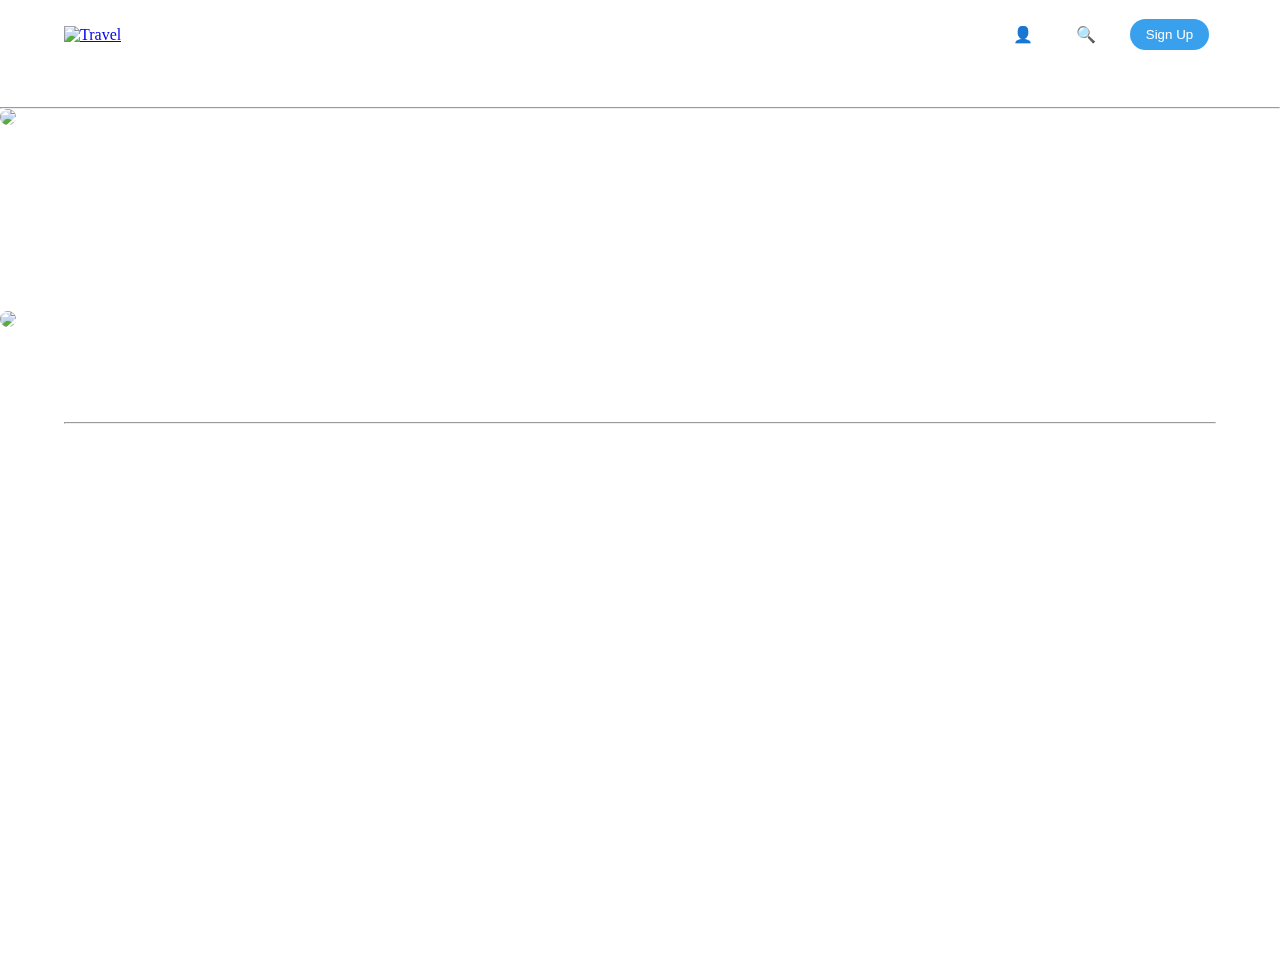
==== aboutUs.html @ ae4ca6db "First commit" ====
<!DOCTYPE html>
<html lang="en">

<head>
    <meta charset="UTF-8">
    <meta name="viewport" content="width=device-width, initial-scale=1.0">
    <title>Document</title>
    <link href="https://cdn.jsdelivr.net/npm/bootstrap@5.0.2/dist/css/bootstrap.min.css" rel="stylesheet"
        integrity="sha384-EVSTQN3/azprG1Anm3QDgpJLIm9Nao0Yz1ztcQTwFspd3yD65VohhpuuCOmLASjC" crossorigin="anonymous">
    <link rel="stylesheet" href="aboutUs.css">
</head>

<body>
    <div class="background"></div>


    <div class="frontNavbar" style="margin:auto; width:90%; height:70px">
        <a href="index.html" class="logo"><img style="width:130px;"
                src="/public/Pink_Minimal_Typography_Logo___2_-removebg-preview - Copy.png" alt="Travel"></a>
        <ul class="nav-links">
            <li><a href="index.html">Home</a></li>
            <li><a href="destination.html">Discover</a></li>
            <li><a href="destination.html">Bookings</a></li>
            <li><a href="aboutUs.html">About Us</a></li>
            <li><a href="contact1.html">Support</a></li>
            <li>
                <div class="profile-icon">👤</div>
            </li>
            <li>
                <div class="search-icon">🔍</div>
            </li>
            <li><button id="signup" class="signup-btn">Sign Up</button></li>
        </ul>
    </div>



    <section class="main_heading my-5">
        <div class="text-center ">
            <h1 class="display-4" style="color:white">About us</h1>
            <hr class="w-25 mx-auto" />
        </div>

    </section>

    
    <div class="container">

        <div class="row my-5">
            <div class="col-lg-6 col-md-6 col-12 col-xxl-6">
                <figure>
                    <img src="/public/front-view-beautiful-young-businesswoman-black-jacket-blue-shirt-observing-little-globe-smiling-front-table-business-job-office.jpg" class="img-fluid about_img">
                </figure>
            </div>
            <div class="col-lg-6 col-md-6 col-12 col-xxl-6 d-flex justify-content-center align-items-start flex-column">
                <h1>Our Goal</h1>
                <p>Welcome to Travel code symphony, where we turn your travel dreams into reality. Our passion for
                    exploration and adventure has inspired us to create a platform that caters to the wanderlust in you.
                    At Travel code symphony, we believe that every journey is a story waiting to be told. Whether you're
                    an avid traveler seeking new horizons or someone planning their first escape, we are here to make
                    your travel experiences seamless and unforgettable.
                </p>
            </div>
        </div>
        <!-- 1st row end -->




        <!-- second row -->
        <div class="row my-5">
            <div class="col-lg-6 col-md-6 col-12 col-xxl-6 d-flex justify-content-center align-items-start flex-column">
                <h1>Our Journey</h1>
                <p>Our team is comprised of seasoned travelers, travel enthusiasts, and experts in the field who are
                    dedicated to curating exceptional travel experiences. From exotic destinations to
                    off-the-beaten-path gems, we strive to provide you with a diverse array of options.
                    Discover the world with confidence, knowing that Travel code symphony is with you every step of the
                    way. Join us on this exciting journey, and let's create memories that will last a lifetime.</p>
            </div>

            <div class="col-lg-6 col-md-6 col-12 col-xxl-6 my-5">
                <figure>
                    <img src="/public/i-am-here-help-you-with-your-booking-travel-questions-female-sales-agent-holding-plane-tickets-while-smiling-making-eye-contact-travel-agency.jpg" class="img-fluid about_img">
                </figure>
            </div>

        </div>
    </div>

    <!-- /faq -->


    <div class="faq">

        <h2>Frequently Asked Questions (FAQs)</h2>
            <hr>
            <ul>
                <li><strong>Q: How do I book a trip?</strong> </li>
                <li><strong>A:</strong> You can easily book a trip through our website by following the simple booking process.</li>
                
                <li><strong>Q: Are there group discounts available?</strong> </li>
                <li><strong>A:</strong> Yes, we offer group discounts for certain travel packages. Contact our support for more details.</li>
              
                <li><strong>Q: What payment methods do we accept?</strong></li>
                <li><strong>A:</strong>We accept major credit cards, including Visa, MasterCard, and American Express. Additionally, some
                    destinations may offer alternative payment methods</li>
                   
                <li><strong>Q: What is the cancellation policy?</strong> </li>
                <li><strong>A:</strong> Our cancellation policy varies based on the type of trip. Check our terms and conditions for detailed information.</li>
                
                <li><strong>Q: Can I make changes to my booking after it's confirmed?</strong></li>
                <li><strong>A:</strong> Yes, you can make certain modifications to your booking. Please log in to your account or contact
                    our customer support for assistance.</li>
                   
                <li><strong>Q:  How can I contact customer support?</strong></li>
                <li><strong>A:</strong> You can reach our customer support team through the contact information provided on our website.</li>
               
            </ul>
    </div>
</body>

</html>
---- aboutUs.css ----
*{
    margin: 0px;
    padding: 0px;
}
.background {
    margin: auto;
    margin-top:-50px;
    width:110%;
     height:120vh;
      background-image: url(/public/tokyo-cityscape-night-japan.jpg);
      background-position: center;
      background-size:cover;
      filter: blur(10px);
      position: fixed;
      z-index: -2;
}
.container h1,p{
    color:white;
    text-align: justify;
}
.about_img{
	/* min-width: 100%; */
	max-height: 280px;
  border-radius: 20px;
}
.faq{
    margin: 5%;
    color:white;
}
.faq h2{
    text-align: center;
}
.faq li{
    margin-top:1%;
}
.faq ul li:nth-child(2n+1){
 margin-top:3%;
}


.frontNavbar {
    
    /* background-color: rgba(255, 255, 255, 0); */
    width: 90%;
    color: white;
    /* padding-top: 10px; */
    display: flex;
    justify-content: space-between;
    align-items: center;
    /* border:solid; */
    border-bottom: solid 0.5px;
    /* /* top:700px; */
    position: sticky;
    /* border: solid; */
    box-sizing: border-box;
   
  }
  .nav-links {
    width: 60%;
    list-style: none;
    display: flex;
    justify-content: space-around;
    align-items: center;
    gap: 20px;
    /* border: solid; */
  }
  
  .nav-links li {
    margin: 0;
  }
  
  .nav-links a {
    font-size: large;
    text-decoration: none;
    color: white;
    padding-bottom: 11px;
  }
  .nav-links a:hover {
    border-bottom: solid 7px;
    border-radius: 5px;
  }
  .profile-icon,
  .search-icon {
    margin-left: 10px;
    /* font-size: 1.2em; */
    color: white;
    cursor: pointer;
  }
  
  .signup-btn {
    padding: 8px 16px;
    background-color: #39a0ed;
    color: white;
    border: none;
    border-radius: 30px;
    cursor: pointer;
  }
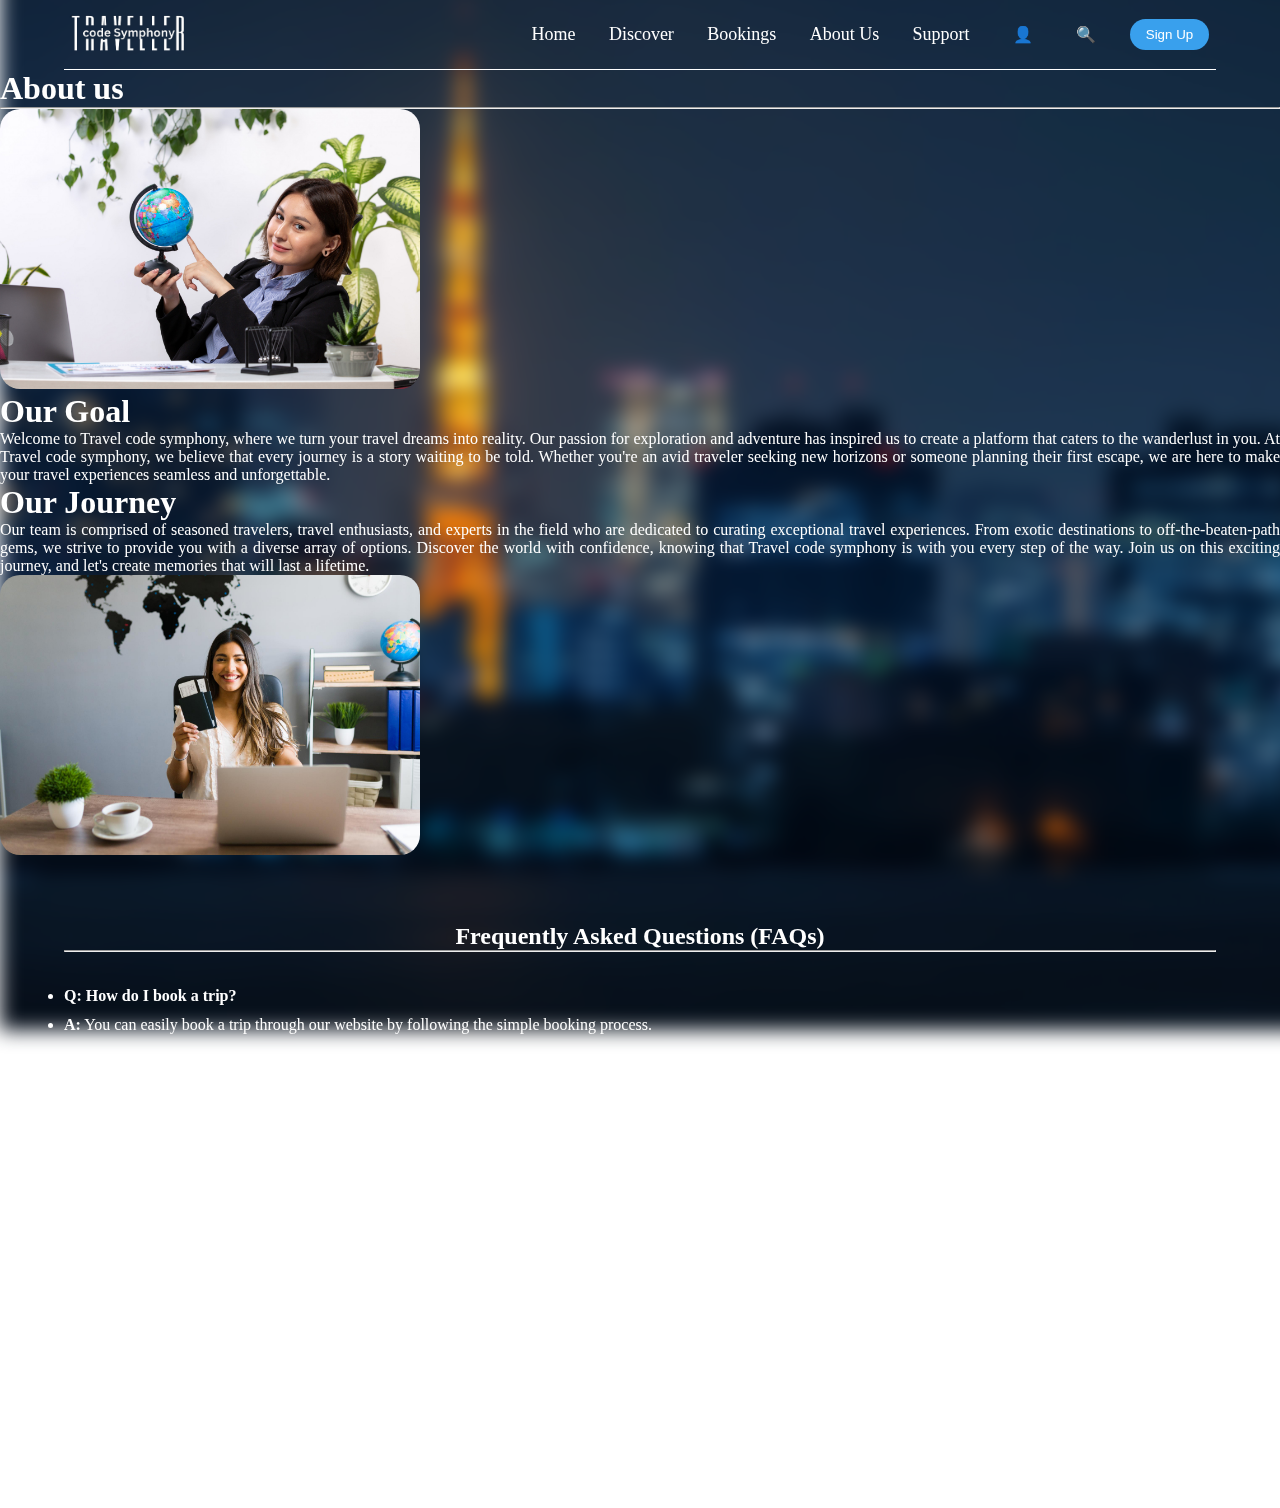
==== commit bc28ca8b: "updated titles" ====
--- a/aboutUs.html
+++ b/aboutUs.html
@@ -5,7 +5,7 @@
 <head>
     <meta charset="UTF-8">
     <meta name="viewport" content="width=device-width, initial-scale=1.0">
-    <title>Document</title>
+    <title>Aboutus</title>
     <link href="https://cdn.jsdelivr.net/npm/bootstrap@5.0.2/dist/css/bootstrap.min.css" rel="stylesheet"
         integrity="sha384-EVSTQN3/azprG1Anm3QDgpJLIm9Nao0Yz1ztcQTwFspd3yD65VohhpuuCOmLASjC" crossorigin="anonymous">
     <link rel="stylesheet" href="aboutUs.css">
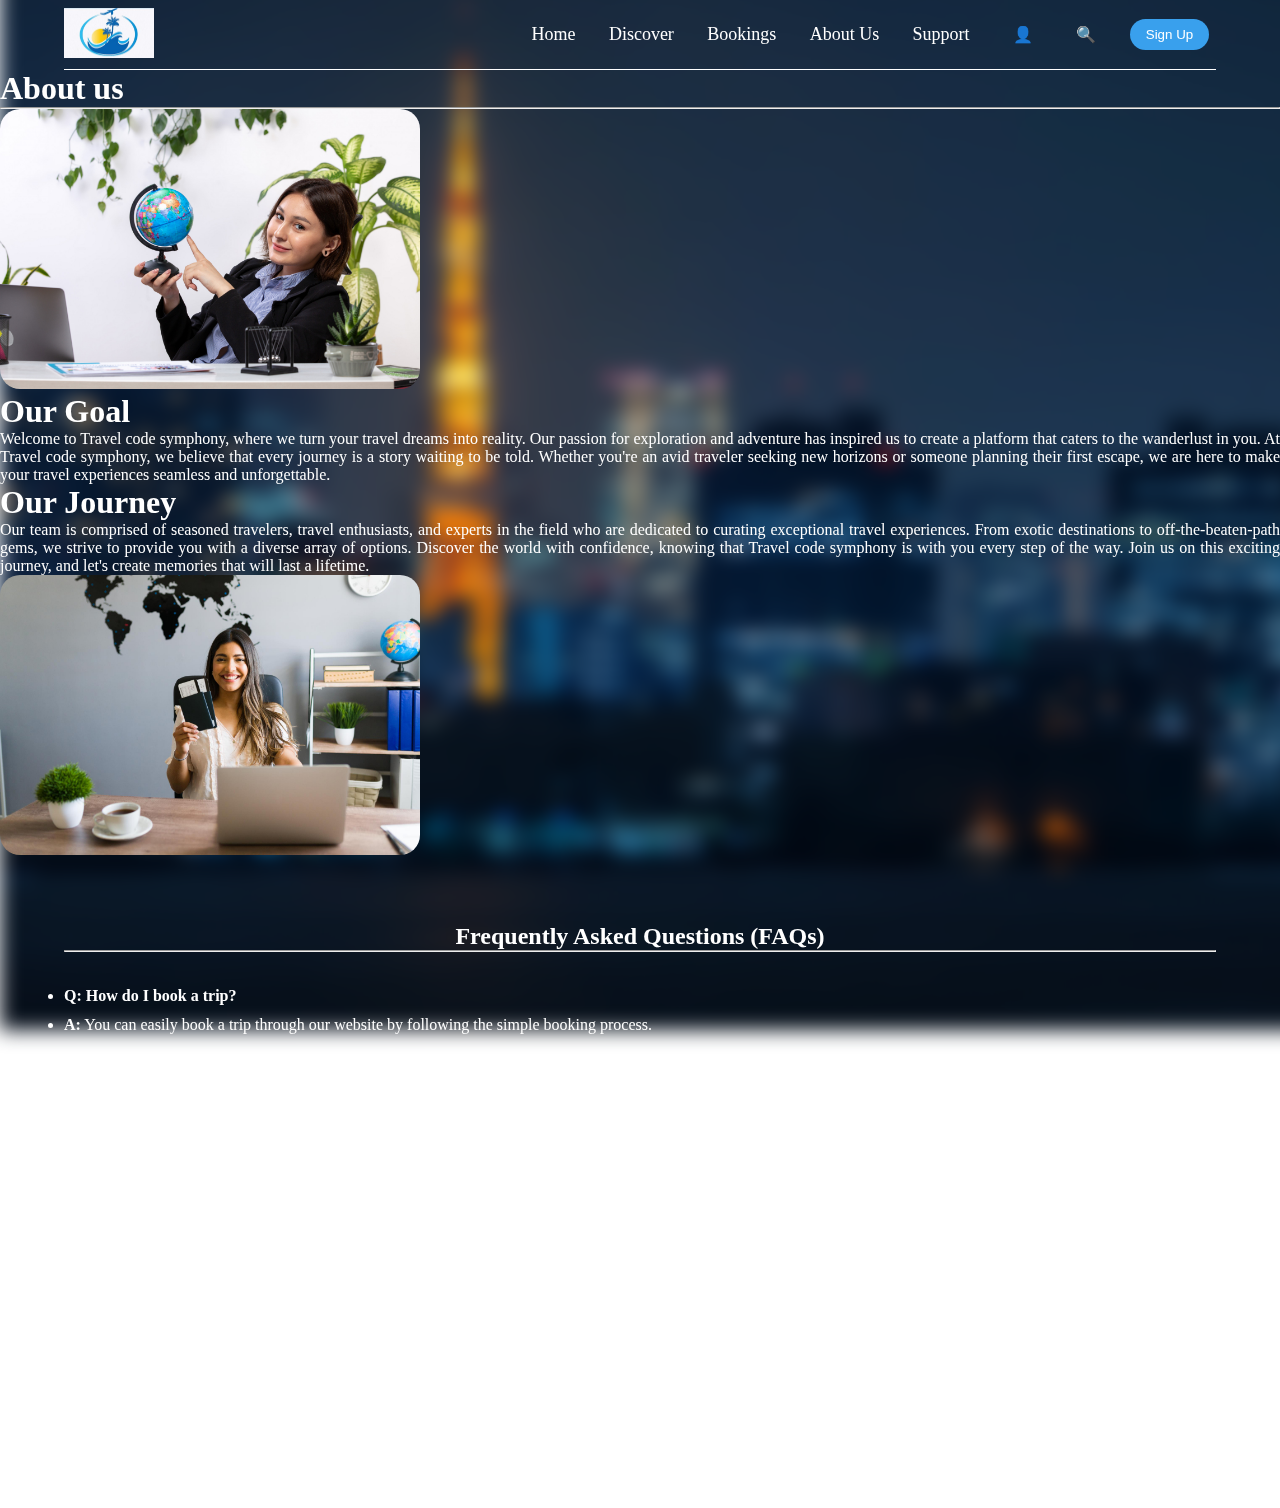
==== commit fafe4f68: "updated logo" ====
--- a/aboutUs.html
+++ b/aboutUs.html
@@ -16,8 +16,8 @@
 
 
     <div class="frontNavbar" style="margin:auto; width:90%; height:70px">
-        <a href="index.html" class="logo"><img style="width:130px;"
-                src="/public/Pink_Minimal_Typography_Logo___2_-removebg-preview - Copy.png" alt="Travel"></a>
+        <a href="index.html" class="logo"><img
+            src="/public/Logo.jpg" height="50px" width="90px" alt="Travel" /></a>
         <ul class="nav-links">
             <li><a href="index.html">Home</a></li>
             <li><a href="destination.html">Discover</a></li>
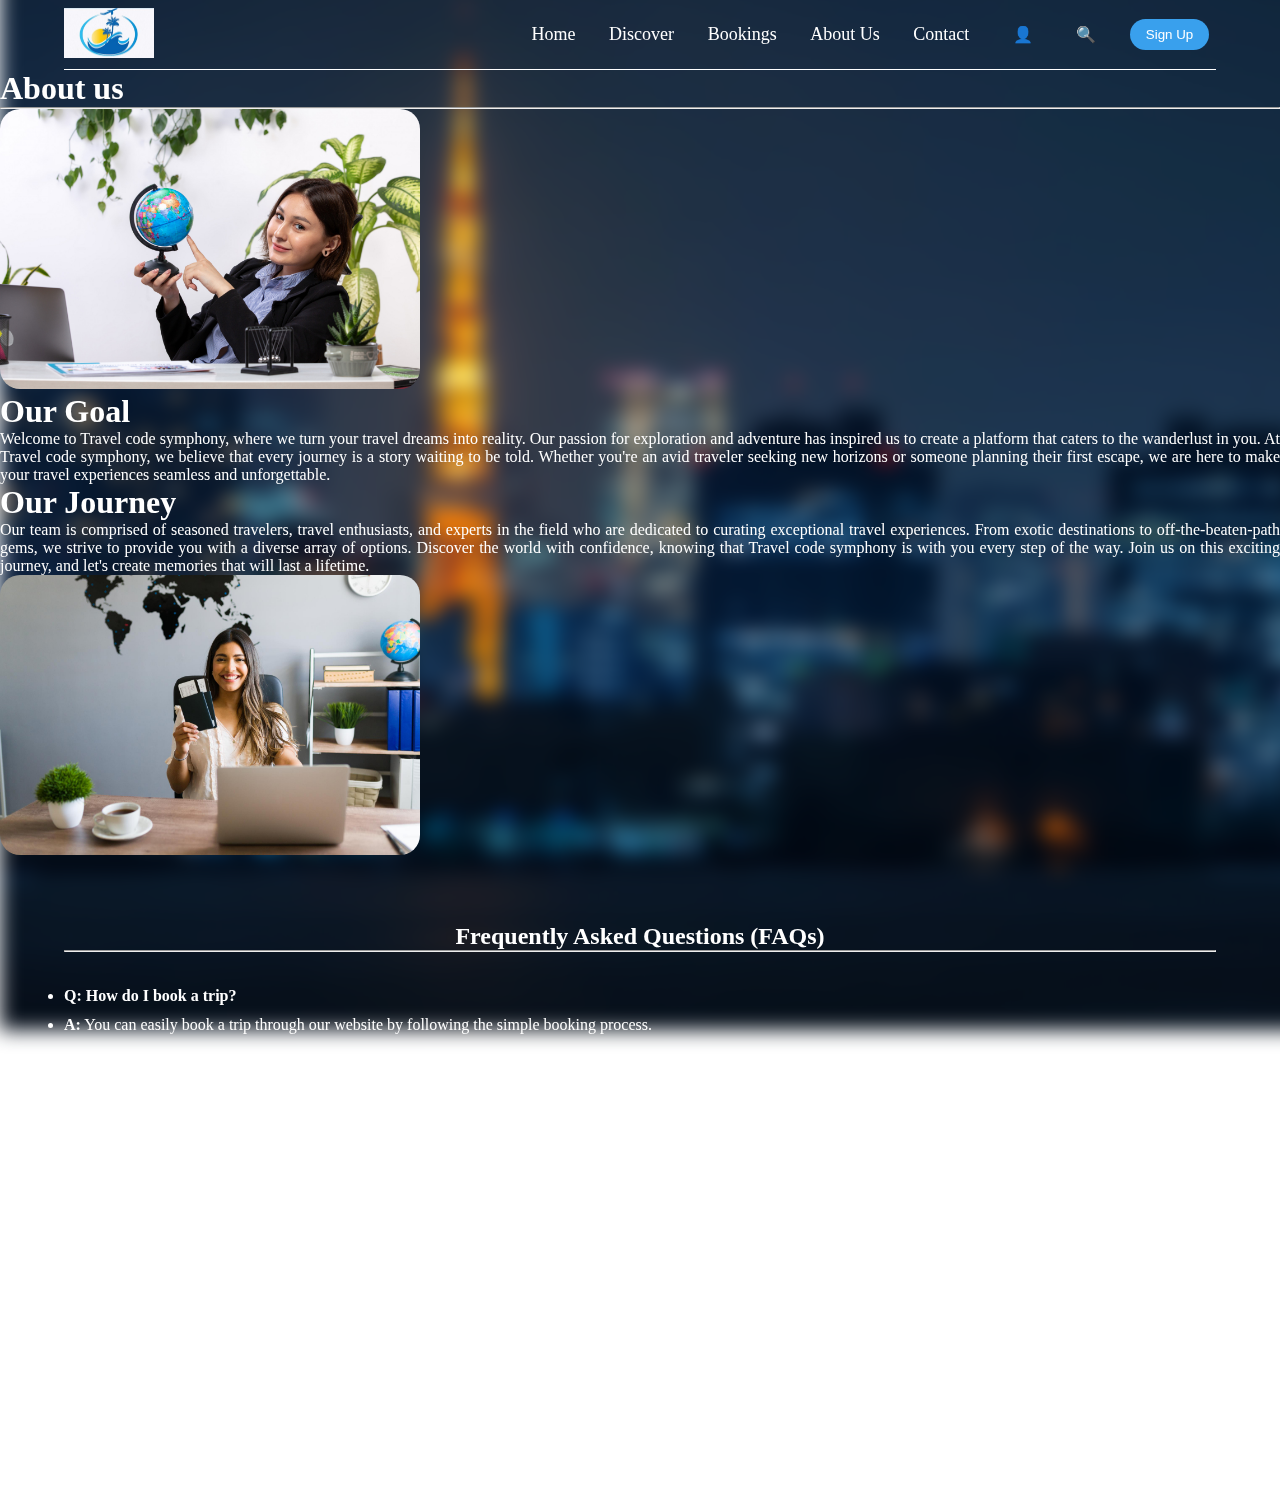
==== commit e8ccaf17: "updated nav bar" ====
--- a/aboutUs.html
+++ b/aboutUs.html
@@ -23,7 +23,7 @@
             <li><a href="destination.html">Discover</a></li>
             <li><a href="destination.html">Bookings</a></li>
             <li><a href="aboutUs.html">About Us</a></li>
-            <li><a href="contact1.html">Support</a></li>
+            <li><a href="contact1.html">Contact</a></li>
             <li>
                 <div class="profile-icon">👤</div>
             </li>
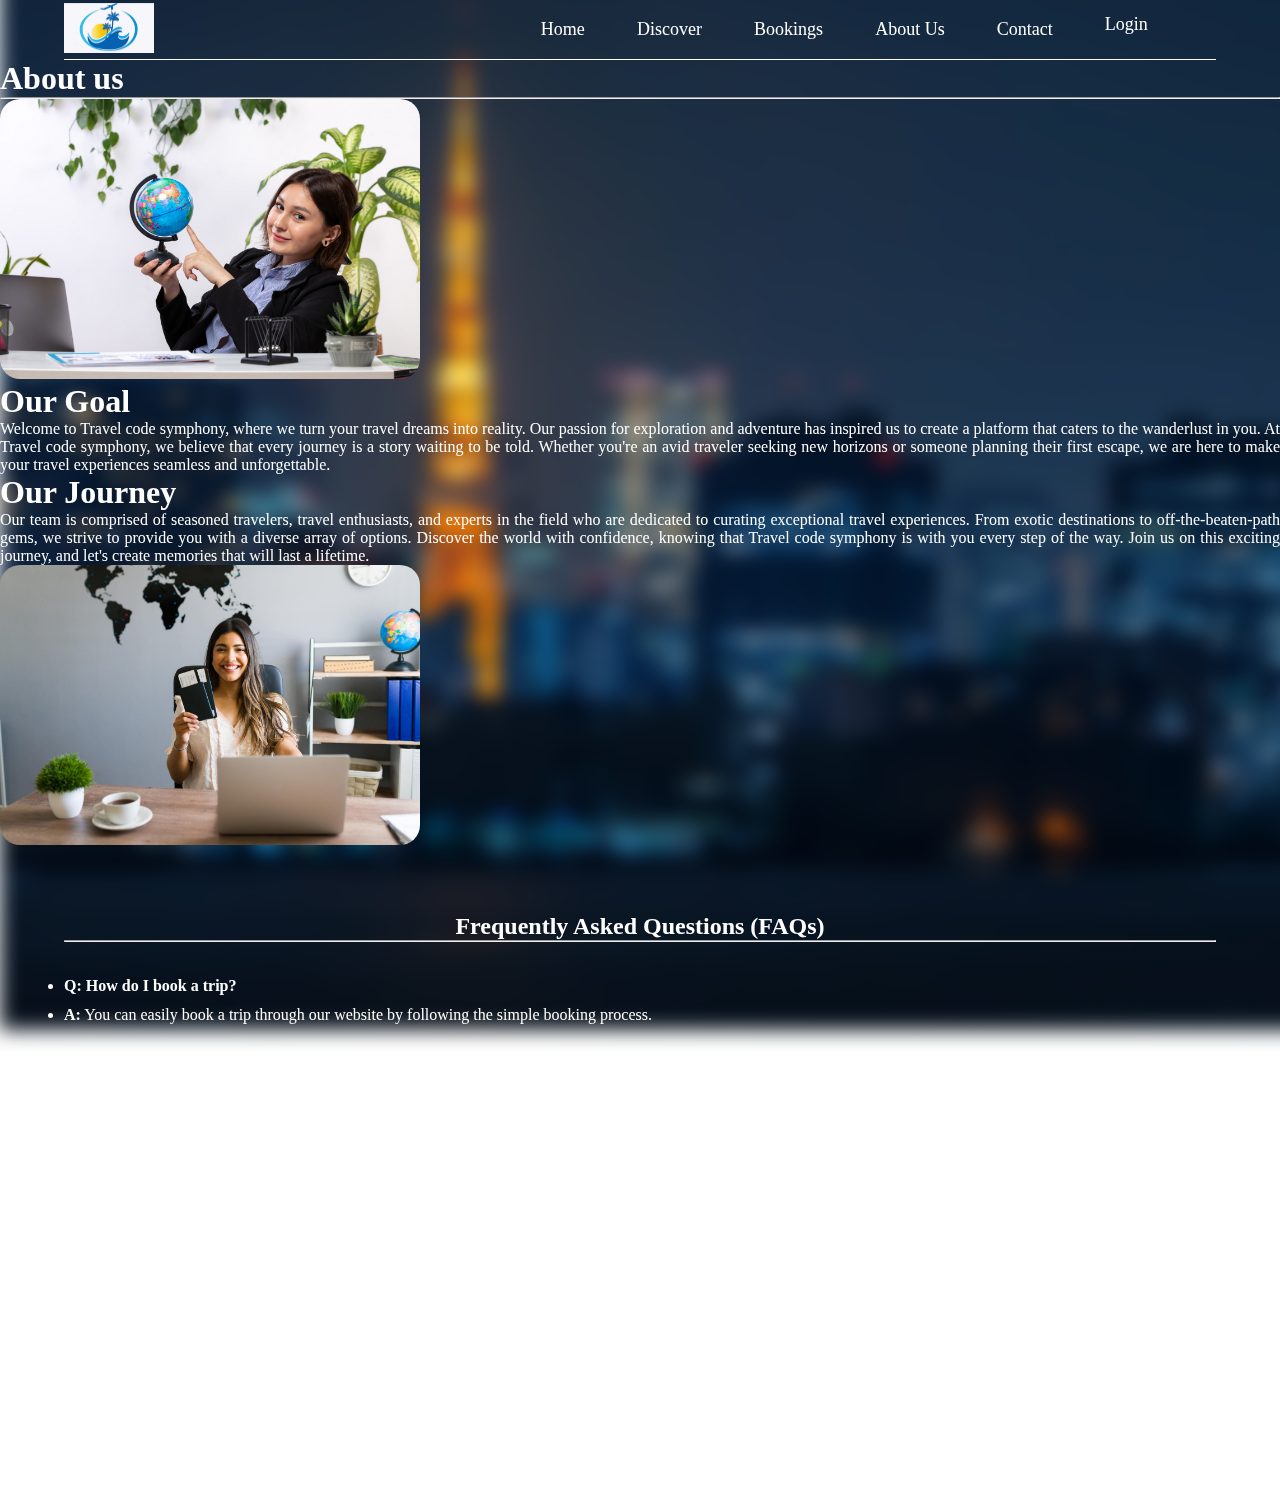
==== commit 9e355bea: "final" ====
--- a/aboutUs.html
+++ b/aboutUs.html
@@ -15,24 +15,19 @@
     <div class="background"></div>
 
 
-    <div class="frontNavbar" style="margin:auto; width:90%; height:70px">
+    <div class="frontNavbar" style="width:90%; margin:auto; height:60px">
         <a href="index.html" class="logo"><img
             src="/public/Logo.jpg" height="50px" width="90px" alt="Travel" /></a>
         <ul class="nav-links">
-            <li><a href="index.html">Home</a></li>
-            <li><a href="destination.html">Discover</a></li>
-            <li><a href="destination.html">Bookings</a></li>
-            <li><a href="aboutUs.html">About Us</a></li>
-            <li><a href="contact1.html">Contact</a></li>
-            <li>
-                <div class="profile-icon">👤</div>
-            </li>
-            <li>
-                <div class="search-icon">🔍</div>
-            </li>
-            <li><button id="signup" class="signup-btn">Sign Up</button></li>
+          <li><a href="index.html">Home</a></li>
+          <li><a href="destination.html">Discover</a></li>
+          <li><a href="booking1.html">Bookings</a></li>
+          <li><a href="aboutUs.html">About Us</a></li>
+          <li><a href="contact1.html">Contact</a></li>
+          <li><a href="#" id="loginButton" onclick="showLoginPopup()">Login</a></li>
+        <li><a href="#" id="logoutButton" onclick="logout()" style="display:none;">Logout</a></li>
         </ul>
-    </div>
+      </div>
 
 
 
@@ -118,6 +113,41 @@
                
             </ul>
     </div>
+
+    <div id="loginPopup" class="popup">
+        <div class="popup-content">
+            <span class="close-button" onclick="closeLoginPopup()">&times;</span>
+            <form id="loginForm" onsubmit="login(event)">
+                <h2>Login</h2>
+                <div class="form-group">
+                    <label for="gmail">Gmail:</label>
+                    <br />
+                    <input type="email" id="gmail" name="gmail" required placeholder="Enter your Gmail">
+                </div>
+                <div class="form-group">
+                    <label for="password">Password:</label>
+                    <br />
+                    <input type="password" id="password" name="password" required placeholder="Enter your password">
+                </div>
+                <button type="submit" class="submit-button">Login</button>
+            </form>
+        </div>
+      </div>
+
+  <script src="script.js"></script>
+  <script src="aboutUs.js"></script>
+  <script>
+    window.embeddedChatbotConfig = {
+    chatbotId: "jCqyhA1heKEkcVwQB7Hwu",
+    domain: "www.chatbase.co"
+    }
+    </script>
+    <script
+    src="https://www.chatbase.co/embed.min.js"
+    chatbotId="jCqyhA1heKEkcVwQB7Hwu"
+    domain="www.chatbase.co"
+    defer>
+    </script>
 </body>
 
 </html>--- a/aboutUs.css
+++ b/aboutUs.css
@@ -94,4 +94,66 @@
     border: none;
     border-radius: 30px;
     cursor: pointer;
-  }+  }
+
+  .popup {
+    display: none;
+    position: fixed;
+    left: 0;
+    top: 0;
+    width: 100%;
+    height: 100%;
+    background-color: rgba(0, 0, 0, 0.7);
+    z-index: 1001;
+    justify-content: center;
+    align-items: center;
+}
+
+.popup-content {
+    background-color: #fff;
+    padding: 20px;
+    border-radius: 8px;
+    box-shadow: 0 4px 8px rgba(0,0,0,0.2);
+    width: 300px;
+    position: relative;
+}
+
+.close-button {
+    position: absolute;
+    top: 10px;
+    right: 15px;
+    cursor: pointer;
+    font-size: 24px;
+    font-weight: bold;
+    transform: rotate(45deg);
+}
+
+.close-button:hover {
+    color: #f00;
+}
+
+.form-group {
+    margin-bottom: 20px;
+}
+
+input[type="email"], input[type="password"] {
+    width: 100%;
+    padding: 10px;
+    margin-top: 5px;
+    border: 2px solid #ccc;
+    border-radius: 4px;
+}
+
+.submit-button {
+    width: 100%;
+    padding: 10px;
+    border: none;
+    background-color: #5cb85c;
+    color: white;
+    border-radius: 4px;
+    cursor: pointer;
+}
+
+.submit-button:hover {
+    background-color: #4cae4c;
+}